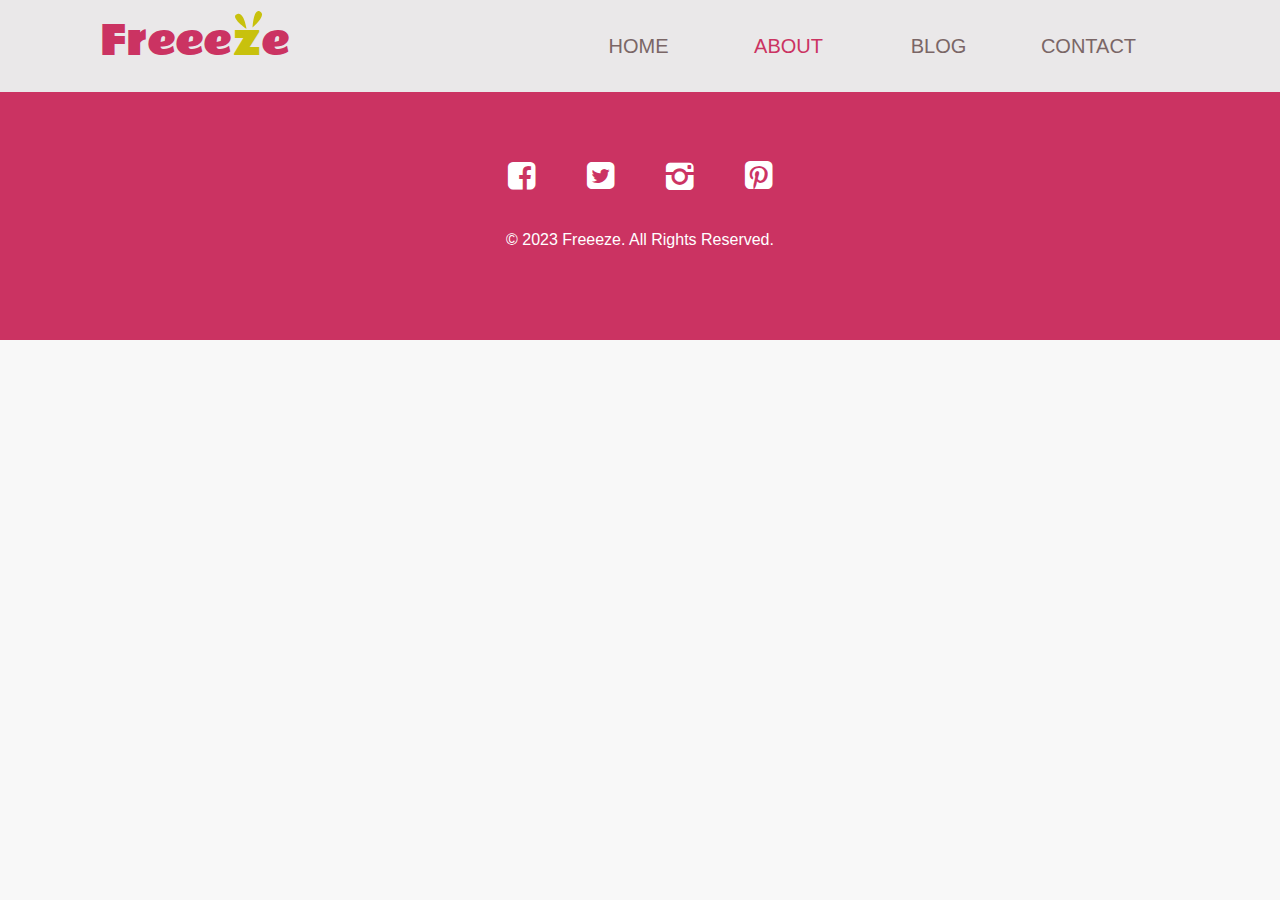
==== pages/about.html @ 523f9aa0 "About page starting" ====
<!DOCTYPE html>
<html lang="en">
<head>
    <meta charset="UTF-8">
    <meta name="viewport" content="width=device-width, initial-scale=1.0">
    <title>Freeeze</title>
    <link rel="stylesheet" href="https://stackpath.bootstrapcdn.com/bootstrap/4.4.1/css/bootstrap.min.css" integrity="sha384-Vkoo8x4CGsO3+Hhxv8T/Q5PaXtkKtu6ug5TOeNV6gBiFeWPGFN9MuhOf23Q9Ifjh" crossorigin="anonymous">
    <script src="https://ajax.googleapis.com/ajax/libs/jquery/3.4.1/jquery.min.js"></script>
    <script src="https://cdnjs.cloudflare.com/ajax/libs/popper.js/1.16.0/umd/popper.min.js"></script>
    <script src="https://maxcdn.bootstrapcdn.com/bootstrap/4.4.1/js/bootstrap.min.js"></script>
    <link rel="stylesheet" href="../css/main.css">
    <style>
        /* -------------Main---------------- */
        
    </style>
</head>
<body>
    <div class="container-fluide bg-header">
        <header class="container">
            <div class="row align-items-center ">
                <h1 class="col-xl-3 col-lg-3 col-md-3 col-sm-5 col-5">Freee<span>z</span>e<img src="../img/logo-e.svg" alt="Marks"></h1>
                <nav class="navbar navbar-expand-md col-xl-7 offset-xl-2 col-lg-9  col-md-9 col-sm-7 col-7 ">
                    <button class="navbar-toggler nav-button" type="button" data-toggle="collapse" data-target="#collapsibleNavbar" aria-controls="navbarSupportedContent23" aria-expanded="false" aria-label="Toggle navigation">
                        <div class="animated-icon"><span></span><span></span><span></span><span></span></div>
                    </button>
                    <div class="collapse navbar-collapse" id="collapsibleNavbar">
                        <ul class="d-flex justify-content-between   navbar-nav">
                            <li class="nav-item"><a class="nav-link" href="../index.html">HOME</a></li>
                            <li class="nav-item"><a class="nav-link" href="#" id="selected">ABOUT</a>
                                <ul>
                                    <li class="nav-item"><a class="nav-link" href="#">PRODUCTS</a></li>
                                </ul>
                            </li>
                            <li class="nav-item"><a class="nav-link" href="#">BLOG</a>
                                <ul>
                                    <li class="nav-item"><a class="nav-link" href="#">SINGLE POST</a></li>
                                </ul>
                            </li>
                            <li class="nav-item"><a class="nav-link" href="#">CONTACT</a></li>
                        </ul>
                    </div>  
                </nav>
            </div>
        </header>
    </div>
    <main class="container">
        <div class="row">
            
        </div>
    </main>
    <div class="container-fluide" id="footer-bg">
        <footer class="container">
            <div  class="row">
                <div class="col-xl-12">
                    <a href="#"><i class="demo-icon icon-facebook-squared"></i></a>
                    <a href="#"><i class="demo-icon icon-twitter-squared"></i></a>
                    <a href="#"><i class="demo-icon  icon-instagram"></i></a>
                    <a href="#"><i class="demo-icon  icon-pinterest-squared"></i></a>
                    <p>&copy; 2023 <a href="#">Freeeze.</a> All Rights Reserved.</p>
                </div>
            </div>
        </footer>
    </div> 
    <!-- -----------------Burger menu script----------------------- -->
    <script type="text/javascript">
        $(document).ready(function () {
            $('.nav-button').on('click', function () {
                $('.animated-icon').toggleClass('open');
            });
        });
    </script>
</body>
</html>
---- css/main.css ----
*{
    margin: 0;
    padding: 0;
}
@import url('https://fonts.googleapis.com/css2?family=Lato:wght@400;700&family=Magra:wght@700&family=Quicksand:wght@700&family=Roboto&display=swap');
@font-face {
    font-family: 'Rammetto One Regular';
    src: url('../font/rammettoone-regular-webfont.woff2') format('woff2'),
         url('../font/rammettoone-regular-webfont.woff') format('woff'),
         url('../font/rammettoone-regular-webfont.svg#rammetto_oneregular') format('svg');
    font-weight: normal;
    font-style: normal;
}
@font-face {
    font-family: 'fontello';
    src: url('../font/fontello.eot?59170217');
    src: url('../font/fontello.eot?59170217#iefix') format('embedded-opentype'),
         url('../font/fontello.woff2?59170217') format('woff2'),
         url('../font/fontello.woff?59170217') format('woff'),
         url('../font/fontello.svg?59170217#fontello') format('svg');
    font-weight: normal;
    font-style: normal;
}
[class^="icon-"]:before, [class*=" icon-"]:before {
    font-family: "fontello";
    font-style: normal;
    font-weight: normal;
    display: inline-block;
    text-decoration: inherit;
    width: 1em;
    margin-right: .2em;
    text-align: center;
    font-variant: normal;
    text-transform: none;
    line-height: 1em;
    margin-left: .2em;
    -webkit-font-smoothing: antialiased;
    -moz-osx-font-smoothing: grayscale;
}   
.icon-flavors:before { content: '\e800';}
.icon-products:before { content: '\e801';}
.icon-story:before { content: '\e802'; }
.icon-location:before { content: '\e803';}
.icon-pinterest-squared:before { content: '\f0d3';}
.icon-twitter-squared:before { content: '\f304';} 
.icon-facebook-squared:before { content: '\f308';}
.icon-instagram:before { content: '\f32d';}

body{
    background-color: #f8f8f8;
    min-width: 480px;
}

/* -------------Header---------------- */

.bg-header .row{
    padding: 15px;
}
.bg-header{
    background-color: #eae8e9;
}
.bg-header h1{
    font-family: 'Rammetto One Regular', sans-serif;
    font-size: 30pt;
    color: #cb3362;
}
.bg-header h1>span{
    color: #c8c10d;
}
.bg-header img{
    position: absolute;
    top:-7px;
    left: 150px;
    width: 20pt;
}

/* -------------Navigate---------------- */

.animated-icon{
    width: 30px;
    height: 20px;
    position: relative;
    margin: 0px;
    -webkit-transform: rotate(0deg);
    -moz-transform: rotate(0deg);
    -o-transform: rotate(0deg);
    transform: rotate(0deg);
    -webkit-transition: .5s ease-in-out;
    -moz-transition: .5s ease-in-out;
    -o-transition: .5s ease-in-out;
    transition: .5s ease-in-out;
    cursor: pointer;
}
.animated-icon span{
    display: block;
    position: absolute;
    height: 3px;
    width: 100%;
    border-radius: 9px;
    opacity: 1;
    left: 0;
    -webkit-transform: rotate(0deg);
    -moz-transform: rotate(0deg);
    -o-transform: rotate(0deg);
    transform: rotate(0deg);
    -webkit-transition: .25s ease-in-out;
    -moz-transition: .25s ease-in-out;
    -o-transition: .25s ease-in-out;
    transition: .25s ease-in-out;
}
.animated-icon span {
    background: #cb3362;
}
.animated-icon span:nth-child(1) {
    top: 0px;
}
.animated-icon span:nth-child(2), .animated-icon span:nth-child(3) {
    top: 10px;
 }
.animated-icon span:nth-child(4) {
    top: 20px;
}
.animated-icon.open span:nth-child(1) {
    top: 11px;
    width: 0%;
    left: 50%;
}
.animated-icon.open span:nth-child(2) {
    -webkit-transform: rotate(45deg);
    -moz-transform: rotate(45deg);
    -o-transform: rotate(45deg);
    transform: rotate(45deg);
}
.animated-icon.open span:nth-child(3) {
    -webkit-transform: rotate(-45deg);
    -moz-transform: rotate(-45deg);
    -o-transform: rotate(-45deg);
    transform: rotate(-45deg);
}
.animated-icon.open span:nth-child(4) {
    top: 11px;
    width: 0%;
    left: 50%;
}
.bg-header ul{
    list-style-type: none;
    margin-bottom: 0;
}
.bg-header li{
    text-align: center;
}
.bg-header ul li:hover ul{
    display: block;
}
.bg-header ul li ul{
    position: absolute;
    top: 50%;
    z-index: 10;
    display: none;
}
.bg-header a{
    color: #7a6666;
    font-family:'Lato', sans-serif;
    font-size: 15pt;
    display: block;
    width: 150px;
}
.bg-header a:hover,#active:hover{
    color: #c8c10d;
    text-decoration: none;
}
#selected{
    color: #cb3362;
}
/* -------------Footer---------------- */
#footer-bg{
    background-color: #cb3362;
    text-align: center;
    color: white;
}
footer{
    padding: 60px;
}
footer a{
    color: white;
}
footer i{
    font-size: 24pt;
    margin: 0 15px;
}
footer p{
    line-height: 5em;
    margin-bottom: 0;
}
@media (min-width:991px) and (max-width:1199px){
    #ellipse1{
        left: 705px;
        top: 395px;
    }
    #ellipse2{
        left: 695px;
        top: 405px;
    }
    #bannerHighlights a{
        padding: 37px 15px;
    }
}
@media (min-width:768px) and (max-width:990px){
    .bg-header a{
        font-size: 14pt;
        width: 120px;
    }
    .bg-header h1{
        font-size: 24pt;
    }
    .bg-header img{
        top:-5px;
        left: 122px;
        width: 13pt;
    }
    #ellipse1{
        left: 520px;
        top: 295px;
    }
    #ellipse2{
        left: 510px;
        top: 305px;
    }
    #bannerHighlights{
        font-size: 14pt;
        line-height: 2.5em;
    }
    #bannerHighlights a{
        padding: 25px 0px;
    }
}
@media  (max-width:767px){
    .navbar{
        order: -1;
    }
    header .row{
        align-items: flex-start !important;
    }
    .bg-header ul li{
        position: relative;
    }
    .bg-header ul li ul{
        top: 0px;
        left: 120px;
    }
    #ellipse1, #ellipse2{
        width: 100px;
        height: 100px;
    }
    #ellipse1{
        font-size: 12pt;
        left: 390px;
        top: 215px;
    }
    #ellipse2{
        left: 380px;
        top: 220px;
    }
    #bannerHighlights a{
        padding: 25px 0px;
    }
}
@media (max-width:576px){
    .bg-header h1{
        font-size: 23pt;
    }
    .bg-header img{
        top:-5px;
        left: 120px;
        width: 13pt;
    }
    #ellipse1{
        left: 72%;
        top: 185px;
    }
    #ellipse2{
        left: 70%;
        top: 190px;
    }
}
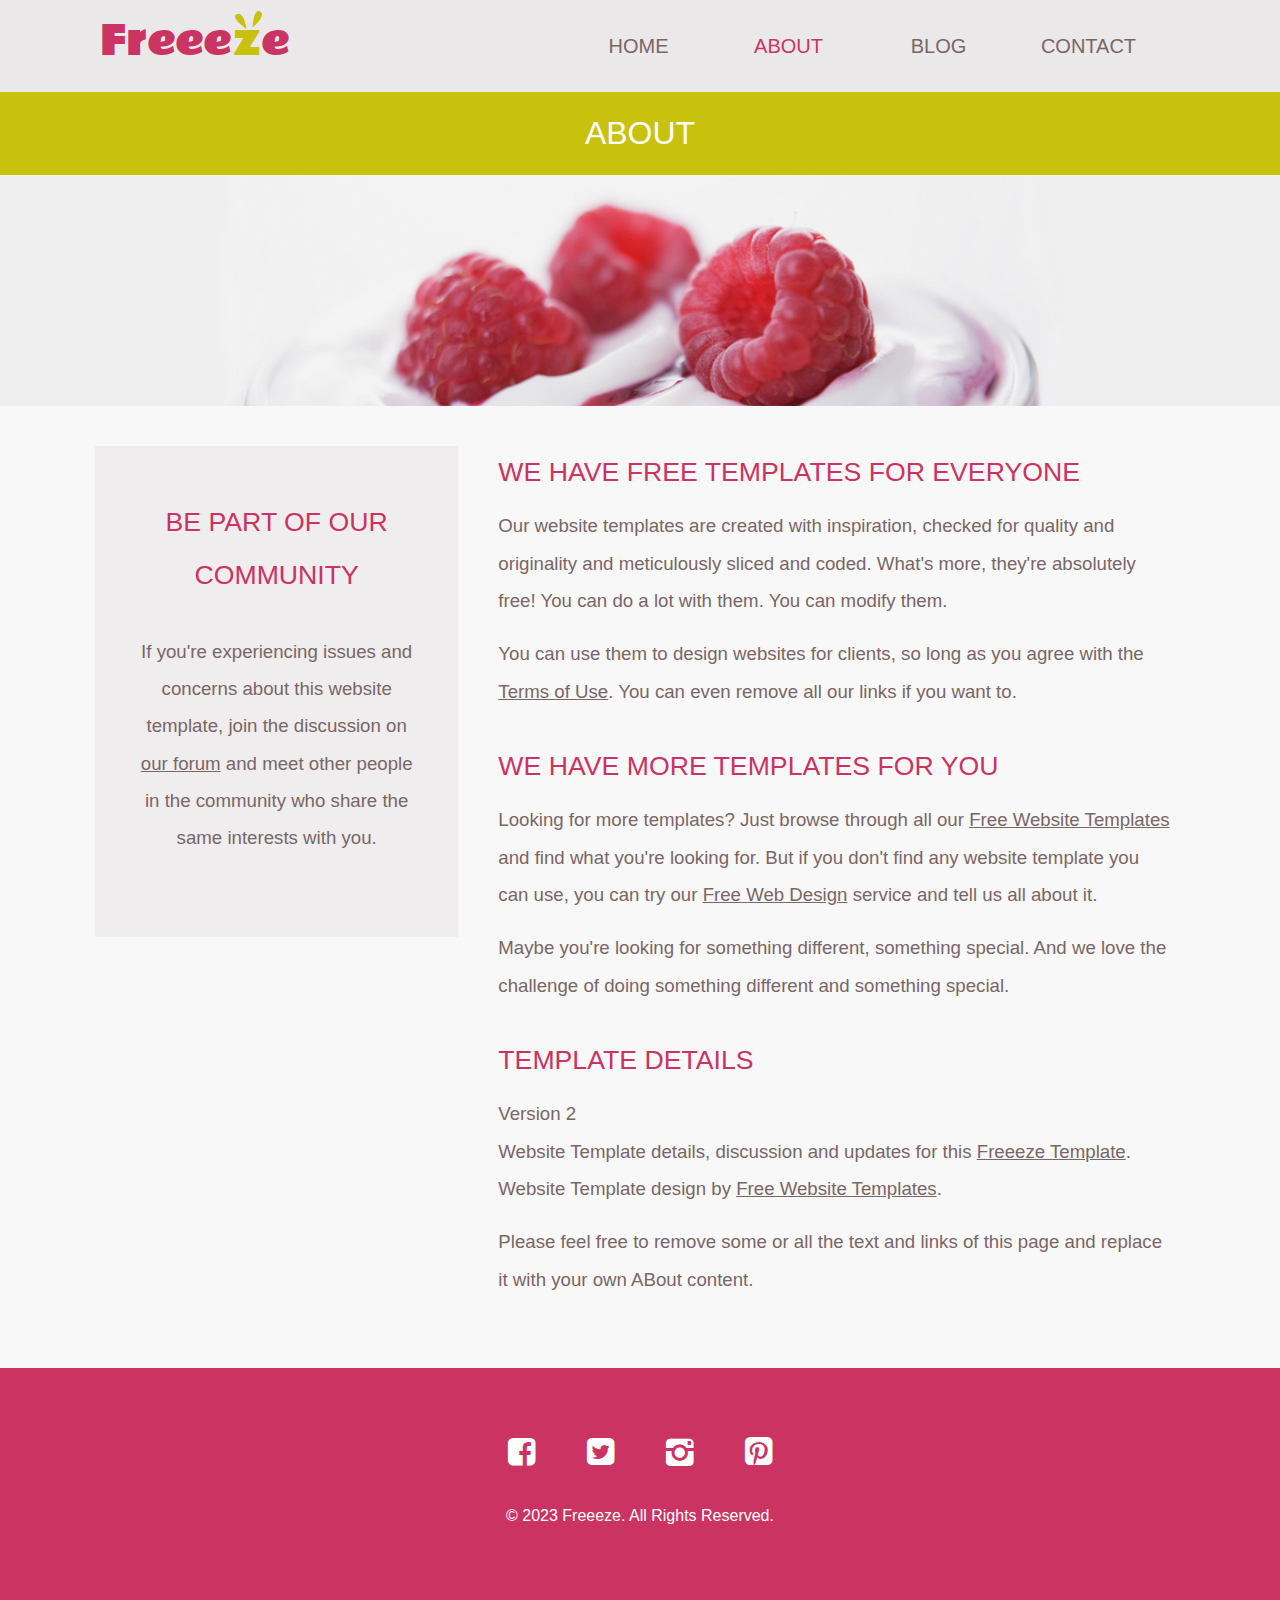
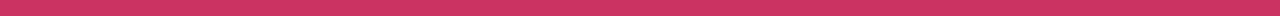
==== commit 41aa8b79: "About page finished" ====
--- a/pages/about.html
+++ b/pages/about.html
@@ -10,8 +10,60 @@
     <script src="https://maxcdn.bootstrapcdn.com/bootstrap/4.4.1/js/bootstrap.min.js"></script>
     <link rel="stylesheet" href="../css/main.css">
     <style>
-        /* -------------Main---------------- */
-        
+        /* -------------Main block---------------- */
+        div#subMenuBlock{
+            background-color: #c8c10d;
+            height: 100%;
+        }
+        div#subMenuBlock h2{
+            color: #fff;
+            text-align: center;
+            font-family: 'Lato', sans-serif;
+            font-size: 24pt;
+            line-height: 20pt;
+            padding: 28px 0;
+            margin: 0;
+        }
+        #fan{
+            background-color: #efefef;
+        }
+        #fan img{
+            width: 100%;
+        }
+        aside{
+            background-color: #efedee;
+        }
+        #content main{
+            padding-left: 40px;
+        }
+        #content{
+            padding: 40px;
+        }
+        #content aside{
+            padding: 50px 40px;
+            text-align: center;
+        }
+        #content h3 {
+            font-size: 20pt;
+            color: #cb3362;
+            font-family: 'Lato', sans-serif;
+            line-height: 2em;
+        }
+        #content p, #content a{
+            font-size: 14pt;
+            font-family: 'Roboto', sans-serif;
+            line-height: 2em;
+            color: #7a6666;
+        }
+        #content a{
+            text-decoration: underline;
+        }
+        #content a::selection{
+            color: #c8c10d;
+        }
+        #content main>*,#content aside>*{
+            margin-bottom: 30px;
+        } 
     </style>
 </head>
 <body>
@@ -43,11 +95,56 @@
             </div>
         </header>
     </div>
-    <main class="container">
-        <div class="row">
-            
+    <div class="container-fluide" id="subMenuBlock">
+        <div class="container">
+            <div class="row">
+                <h2 class="col-xl-12">ABOUT</h2>
+            </div>
         </div>
-    </main>
+    </div>
+    <div class="container-fluide" id="fan">
+        <div class="container">
+            <div class="row">
+                <div class="col-xl-12">
+                    <img src="../img/fanBg.png" alt="Ice cream">
+                </div>
+            </div>
+        </div>
+    </div>
+    <div class="container" id="content">
+        <div class="row align-items-start flex-lg-row flex-column-reverse">
+            <aside class="col-xl-4 col-lg-4 col-md-12">
+                <h3>BE PART OF OUR COMMUNITY</h3>
+                <p>If you're experiencing issues and concerns about this website template, join the discussion on <a href="#">our forum</a> and meet other people in the community who share the same interests with you.</p>
+            </aside>
+            <main class="col-xl-8 col-lg-8 col-md-12">
+                <article>
+                    <h3>WE HAVE FREE TEMPLATES FOR EVERYONE</h3>
+                    <section>
+                        <p>Our website templates are created with inspiration, checked for quality and originality and meticulously sliced and coded. What's more, they're absolutely free! You can do a lot with them. You can modify them.</p>
+                        <p>You can use them to design websites for clients, so long as you agree with the <a href="#">Terms of Use</a>. You can even remove all our links if you want to.</p>
+                    </section>
+                </article>
+                <article>
+                    <h3>WE HAVE MORE TEMPLATES FOR YOU</h3>
+                    <section>
+                        <p>Looking for more templates? Just browse through all our <a href="#">Free Website Templates</a> and find what you're looking for. But if you don't find any website template you can use, you can try our <a href="#">Free Web Design</a> service and tell us all about it. </p>
+                        <p>Maybe you're looking for something different, something special. And we love the challenge of doing something different and something special.</p>
+                    </section>
+                </article>
+                <article>
+                    <h3>TEMPLATE DETAILS</h3>
+                    <section>
+                        <p>Version 2<br>
+                            Website Template details, discussion and updates for this <a href="#">Freeeze Template</a>.<br>
+                            Website Template design by <a href="#">Free Website Templates</a>.</p>
+                        <p>Please feel free to remove some or all the text and links of this page and replace it with your own ABout content.</p>
+                    </section>
+                </article>
+            </main>
+
+        </div>
+    </div>
     <div class="container-fluide" id="footer-bg">
         <footer class="container">
             <div  class="row">
--- a/css/main.css
+++ b/css/main.css
@@ -154,7 +154,7 @@
 }
 .bg-header ul li ul{
     position: absolute;
-    top: 50%;
+    top:60%;
     z-index: 10;
     display: none;
 }
